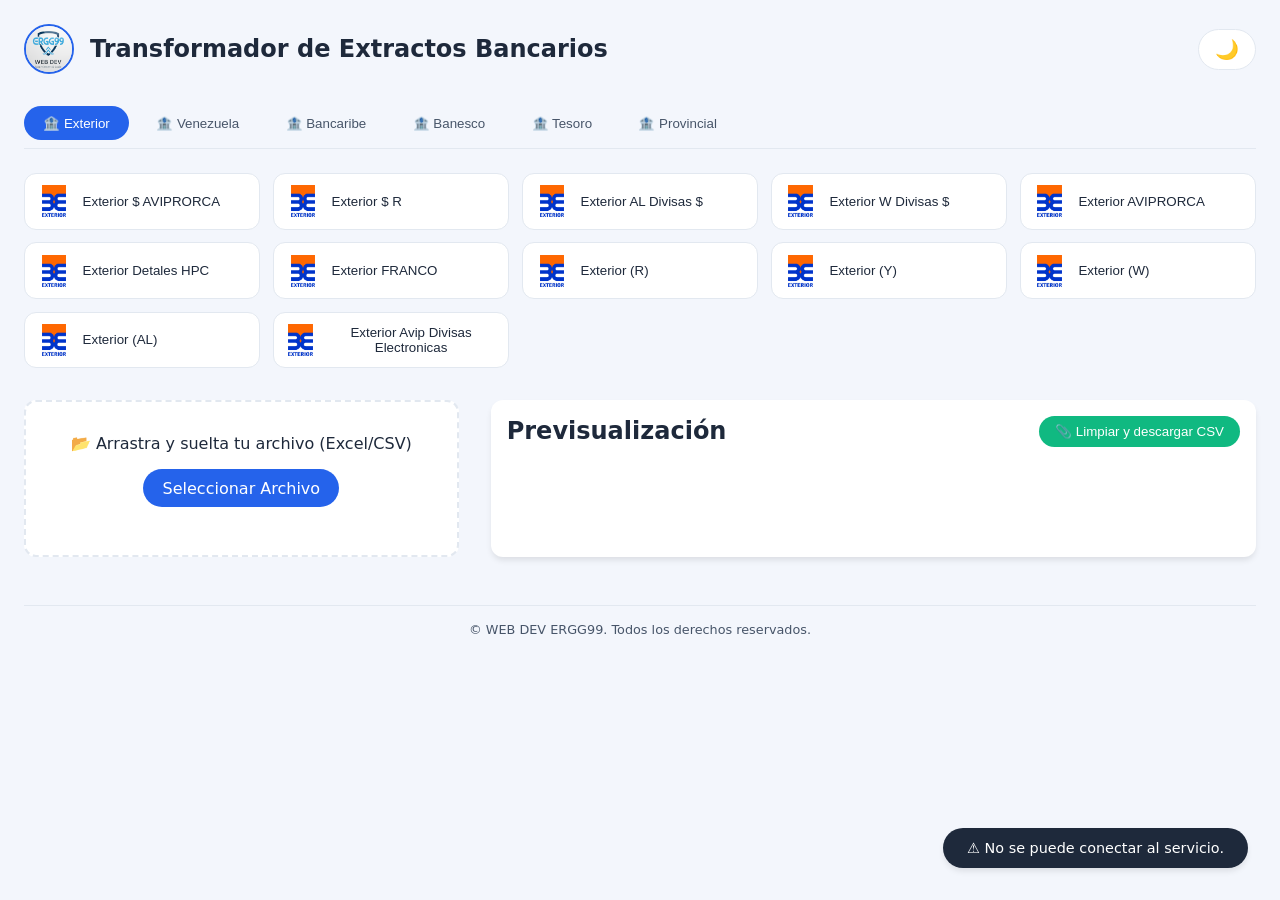
==== index.html @ f71bd45c "Fix HTML formatting and structure" ====
<!DOCTYPE html>
<html lang="es">
<head>
    <meta charset="UTF-8">
    <meta name="viewport" content="width=device-width, initial-scale=1.0, user-scalable=yes">
    <link rel="icon" type="image/png" href="static/logos/logo_ergg99.png">
    <title>Transformador de Extractos Bancarios</title>
    <link rel="stylesheet" href="static/styles.css">
    <script src="static/xlsx.full.min.js"></script>
</head>
<body>
    
    <div class="app-container">
        <header>
            <div class="logo-title">
                <img src="static/logos/logo_ergg99.png" alt="" class="logo-ergg99" aria-hidden="true">
                <h1>Transformador de Extractos Bancarios</h1>
            </div>
            <button id="darkModeToggle" class="dark-toggle" aria-label="Cambiar tema de color">🌙</button>
        </header>

        <nav class="tab-bar" aria-label="Selección de Banco">
            <button class="tab-btn active" data-tab="exterior">🏦 Exterior</button>
            <button class="tab-btn" data-tab="venezuela">🏦 Venezuela</button>
            <button class="tab-btn" data-tab="bancaribe">🏦 Bancaribe</button>
            <button class="tab-btn" data-tab="banesco">🏦 Banesco</button>
            <button class="tab-btn" data-tab="tesoro">🏦 Tesoro</button>
            <button class="tab-btn" data-tab="provincial">🏦 Provincial</button>
        </nav>

        <main>
            <div id="tab-exterior" class="tab-content active">
                <div class="buttons-grid">
                    <button class="transform-btn" data-structure="1.1-Exterior $ AVIPRORCA">
                        <img src="static/logos/banco-exterior-ve-logo.png" alt="">
                        <span>Exterior $ AVIPRORCA</span>
                    </button>
                    <button class="transform-btn" data-structure="2-Exterior R Divisas $">
                        <img src="static/logos/banco-exterior-ve-logo.png" alt="">
                        <span>Exterior $ R</span>
                    </button>
                    <button class="transform-btn" data-structure="2-Exterior AL Divisas $">
                        <img src="static/logos/banco-exterior-ve-logo.png" alt="">
                        <span>Exterior AL Divisas $</span>
                    </button>
                    <button class="transform-btn" data-structure="2-Exterior W Divisas $">
                        <img src="static/logos/banco-exterior-ve-logo.png" alt="">
                        <span>Exterior W Divisas $</span>
                    </button>
                    <button class="transform-btn" data-structure="1-ExteriorAVIPRORCA">
                        <img src="static/logos/banco-exterior-ve-logo.png" alt="">
                        <span>Exterior AVIPRORCA</span>
                    </button>
                    <button class="transform-btn" data-structure="1-ExteriorDetalesHPC">
                        <img src="static/logos/banco-exterior-ve-logo.png" alt="">
                        <span>Exterior Detales HPC</span>
                    </button>
                    <button class="transform-btn" data-structure="2-ExteriorFRANCO">
                        <img src="static/logos/banco-exterior-ve-logo.png" alt="">
                        <span>Exterior FRANCO</span>
                    </button>
                    <button class="transform-btn" data-structure="2-Exterior(R)">
                        <img src="static/logos/banco-exterior-ve-logo.png" alt="">
                        <span>Exterior (R)</span>
                    </button>
                    <button class="transform-btn" data-structure="2-Exterior(Y)">
                        <img src="static/logos/banco-exterior-ve-logo.png" alt="">
                        <span>Exterior (Y)</span>
                    </button>
                    <button class="transform-btn" data-structure="2-Exterior(W)">
                        <img src="static/logos/banco-exterior-ve-logo.png" alt="">
                        <span>Exterior (W)</span>
                    </button>
                    <button class="transform-btn" data-structure="2-Exterior(AL)">
                        <img src="static/logos/banco-exterior-ve-logo.png" alt="">
                        <span>Exterior (AL)</span>
                    </button>
                    <button class="transform-btn" data-structure="1.2-Exterior Avip Divisas Electronicas">
                        <img src="static/logos/banco-exterior-ve-logo.png" alt="">
                        <span>Exterior Avip Divisas Electronicas</span>
                    </button>
                </div>
            </div>

            <div id="tab-venezuela" class="tab-content">
                <div class="buttons-grid">
                    <button class="transform-btn" data-structure="3-VenezuelaAVIPRORCA">
                        <img src="static/logos/bdv-banco-de-venezuela-logo.png" alt="">
                        <span>Venezuela AVIPRORCA</span>
                    </button>
                    <button class="transform-btn" data-structure="3-VenezuelaDetalesHPC">
                        <img src="static/logos/bdv-banco-de-venezuela-logo.png" alt="">
                        <span>Venezuela Detales HPC</span>
                    </button>
                </div>
            </div>

            <div id="tab-bancaribe" class="tab-content">
                <div class="buttons-grid">
                    <button class="transform-btn" data-structure="4-BancaribeAVIPRORCA">
                        <img src="static/logos/bancaribe-logo.png" alt="">
                        <span>Bancaribe AVIPRORCA</span>
                    </button>
                    <button class="transform-btn" data-structure="4-BancaribeDetalesHPC">
                        <img src="static/logos/bancaribe-logo.png" alt="">
                        <span>Bancaribe Detales HPC</span>
                    </button>
                    <button class="transform-btn" data-structure="4.1-BancaribeFranco">
                        <img src="static/logos/bancaribe-logo.png" alt="">
                        <span>Ban Caribe Franco</span>
                    </button>
                    <button class="transform-btn" data-structure="4.2-Bancaribe_Aviprorca_Divisas_$">
                        <img src="static/logos/bancaribe-logo.png" alt="">
                        <span>Ban Caribe Aviprorca Divisas $</span>
                    </button>
                </div>
            </div>

            <div id="tab-banesco" class="tab-content">
                <div class="buttons-grid">
                    <button class="transform-btn" data-structure="5-BanescoAVIPRORCA">
                        <img src="static/logos/Banesco-Logo-.png" alt="">
                        <span>Banesco AVIPRORCA</span>
                    </button>
                    <button class="transform-btn" data-structure="5-BanescoFRANCO">
                        <img src="static/logos/Banesco-Logo-.png" alt="">
                        <span>Banesco FRANCO</span>
                    </button>
                </div>
            </div>

            <div id="tab-tesoro" class="tab-content">
                <div class="buttons-grid">
                    <button class="transform-btn" data-structure="7-Banco_del_TesoroAVIPRORCA">
                        <img src="static/logos/banco-del-tesoro.png" alt="">
                        <span>Banco del Tesoro AVI</span>
                    </button>
                </div>

                
                <div id="tab-tesoro" class="tab-content">
                <div class="buttons-grid">
                    <button class="transform-btn" data-structure="7-Banco_del_TesoroAVIPRORCA">
                        <img src="static/logos/banco-del-tesoro.png" alt="">
                        <span>Banco del Tesoro Divisas $</span>
                    </button>
                </div>
            </div>

            <div id="tab-provincial" class="tab-content">
                <div class="buttons-grid">
                    <button class="transform-btn" data-structure="6-ProvincialAVIPRORCA">
                        <img src="static/logos/Logo Provincial.png" alt="">
                        <span>Provincial Avi</span>
                    </button>
                </div>
            </div>
        </main>

        <section class="workspace">
            <div id="drop-area">
                <p>📂 Arrastra y suelta tu archivo (Excel/CSV)</p>
                <label class="btn-file">
                    Seleccionar Archivo
                    <input type="file" id="fileElem" accept=".xlsx,.xls,.csv">
                </label>
                <p id="file-info"></p>
            </div>

            <div id="preview-container">
                <div class="preview-header">
                    <h2>Previsualización</h2>
                    <button id="exportBtn" class="export-btn">📎 Limpiar y descargar CSV</button>
                </div>
                <div id="preview">
                    <table id="preview-table">
                        <thead></thead>
                        <tbody></tbody>
                    </table>
                </div>
            </div>
        </section>

        <footer>
            <p>&copy; <span id="current-year"></span> WEB DEV ERGG99. Todos los derechos reservados.</p>
        </footer>
    </div>

    <div id="loading-overlay" class="loading-overlay hidden">
        <div class="loading-spinner">
            <div class="spinner"></div>
            <p>Procesando comparación...</p>
        </div>
    </div>

    <script src="static/script.js" type="module"></script>
</body>
</html>
---- static/styles.css ----
/* Variables globales (light mode por defecto) */
:root {
  --bg: #f3f6fc;
  --surface: #ffffff;
  --surface-alt: #f8fafc;
  --text: #1e293b;
  --text-muted: #475569;
  --border: #e2e8f0;
  --primary: #2563eb;
  --primary-hover: #1d4ed8;
  --danger: #dc2626;
  --danger-bg: #fef2f2;
  --success: #10b981;
  --shadow-sm: 0 1px 3px rgba(0,0,0,0.05);
  --shadow-md: 0 4px 6px -1px rgba(0,0,0,0.1);
  --radius: 0.75rem;
  --transition: all 0.2s ease;
}

body.dark {
  --bg: #0f172a;
  --surface: #1e293b;
  --surface-alt: #334155;
  --text: #f1f5f9;
  --text-muted: #cbd5e1;
  --border: #334155;
  --primary: #3b82f6;
  --primary-hover: #60a5fa;
}

* {
  margin: 0;
  padding: 0;
  box-sizing: border-box;
}

body {
  font-family: 'Inter', system-ui, -apple-system, 'Segoe UI', Roboto, sans-serif;
  background: var(--bg);
  color: var(--text);
  padding: 1.5rem;
  transition: var(--transition);
}

.app-container {
  max-width: 1600px;
  margin: 0 auto;
}

/* Header */
header {
  display: flex;
  justify-content: space-between;
  align-items: center;
  margin-bottom: 2rem;
  flex-wrap: wrap;
  gap: 1rem;
}
.logo-title {
  display: flex;
  align-items: center;
  gap: 1rem;
}
.logo-ergg99 {
  width: 50px;
  height: 50px;
  border-radius: 50%;
  border: 2px solid var(--primary);
}
h1 {
  font-size: 1.5rem;
  font-weight: 600;
}
.dark-toggle {
  background: var(--surface);
  border: 1px solid var(--border);
  border-radius: 2rem;
  padding: 0.5rem 1rem;
  cursor: pointer;
  font-size: 1.2rem;
}

/* Tabs */
.tab-bar {
  display: flex;
  gap: 0.5rem;
  flex-wrap: wrap;
  margin-bottom: 1.5rem;
  border-bottom: 1px solid var(--border);
  padding-bottom: 0.5rem;
}
.tab-btn {
  background: transparent;
  border: none;
  padding: 0.6rem 1.2rem;
  font-weight: 500;
  border-radius: 2rem;
  cursor: pointer;
  transition: var(--transition);
  color: var(--text-muted);
}
.tab-btn.active {
  background: var(--primary);
  color: white;
}
.tab-content {
  display: none;
}
.tab-content.active {
  display: block;
}

/* Grid de botones */
.buttons-grid {
  display: grid;
  grid-template-columns: repeat(auto-fill, minmax(200px, 1fr));
  gap: 0.8rem;
  margin-bottom: 2rem;
}
.transform-btn {
  background: var(--surface);
  border: 1px solid var(--border);
  border-radius: var(--radius);
  padding: 0.7rem 0.8rem;
  display: flex;
  align-items: center;
  gap: 0.8rem;
  cursor: pointer;
  transition: var(--transition);
  font-weight: 500;
  color: var(--text);
}
.transform-btn img {
  width: 32px;
  height: 32px;
  object-fit: contain;
}
.transform-btn:hover {
  transform: translateY(-2px);
  box-shadow: var(--shadow-md);
  border-color: var(--primary);
}

/* Área de trabajo */
.workspace {
  display: flex;
  flex-wrap: wrap;
  gap: 2rem;
  margin-top: 1rem;
}
#drop-area {
  flex: 1;
  min-width: 250px;
  background: var(--surface);
  border: 2px dashed var(--border);
  border-radius: var(--radius);
  padding: 2rem;
  text-align: center;
  transition: var(--transition);
}
#drop-area.highlight {
  border-color: var(--primary);
  background: rgba(37, 99, 235, 0.05);
}
.btn-file {
  display: inline-block;
  background: var(--primary);
  color: white;
  padding: 0.6rem 1.2rem;
  border-radius: 2rem;
  cursor: pointer;
  margin-top: 1rem;
  font-weight: 500;
}
.btn-file input {
  display: none;
}
#file-info {
  margin-top: 1rem;
  font-size: 0.9rem;
  color: var(--text-muted);
}

#preview-container {
  flex: 2;
  background: var(--surface);
  border-radius: var(--radius);
  box-shadow: var(--shadow-md);
  overflow: auto;
  padding: 1rem;
}
.preview-header {
  display: flex;
  justify-content: space-between;
  align-items: center;
  margin-bottom: 1rem;
  flex-wrap: wrap;
  gap: 0.5rem;
}
.export-btn {
  background: var(--success);
  color: white;
  border: none;
  padding: 0.5rem 1rem;
  border-radius: 2rem;
  cursor: pointer;
  font-weight: 500;
}
#preview {
  overflow-x: auto;
  max-height: 500px;
}
#preview-table {
  width: 100%;
  border-collapse: collapse;
  font-size: 0.85rem;
}
#preview-table th {
  background: var(--surface-alt);
  padding: 0.75rem;
  position: sticky;
  top: 0;
  border-bottom: 2px solid var(--border);
  text-align: left;
}
#preview-table td {
  padding: 0.5rem 0.75rem;
  border-bottom: 1px solid var(--border);
  white-space: nowrap;
}
#preview-table tr:hover {
  background: var(--surface-alt);
}
.duplicado {
  background-color: var(--danger-bg);
  color: var(--danger);
  font-weight: bold;
}

/* Footer */
footer {
  text-align: center;
  margin-top: 3rem;
  padding-top: 1rem;
  border-top: 1px solid var(--border);
  font-size: 0.8rem;
  color: var(--text-muted);
}

/* Loading overlay */
#loading-overlay {
  position: fixed;
  top: 0;
  left: 0;
  width: 100%;
  height: 100%;
  background: rgba(0, 0, 0, 0.7);
  display: flex; /* Su visualización base es flex */
  justify-content: center;
  align-items: center;
  z-index: 9999;
  transition: opacity 0.2s ease;
}

/* CLASE CRÍTICA DE CONTROL DE ESTADO: Oculta el elemento de forma absoluta */
.hidden {
  display: none !important;
}

.loading-spinner {
  background: var(--surface);
  padding: 2rem;
  border-radius: var(--radius);
  text-align: center;
}

/* Toast */
.toast {
  position: fixed;
  bottom: 2rem;
  right: 2rem;
  background: #1e293b;
  color: white;
  padding: 0.75rem 1.5rem;
  border-radius: 2rem;
  font-size: 0.9rem;
  z-index: 10000;
  animation: fadeInOut 3s ease;
  box-shadow: var(--shadow-md);
}
body.dark .toast {
  background: #f1f5f9;
  color: #0f172a;
}
@keyframes fadeInOut {
  0% { opacity: 0; transform: translateY(20px); }
  10% { opacity: 1; transform: translateY(0); }
  90% { opacity: 1; }
  100% { opacity: 0; visibility: hidden; }
}

/* Responsive */
@media (max-width: 768px) {
  body { padding: 1rem; }
  .workspace { flex-direction: column; }
  .buttons-grid { grid-template-columns: 1fr; }
  .tab-btn { padding: 0.4rem 0.8rem; font-size: 0.8rem; }
  h1 { font-size: 1.2rem; }
}
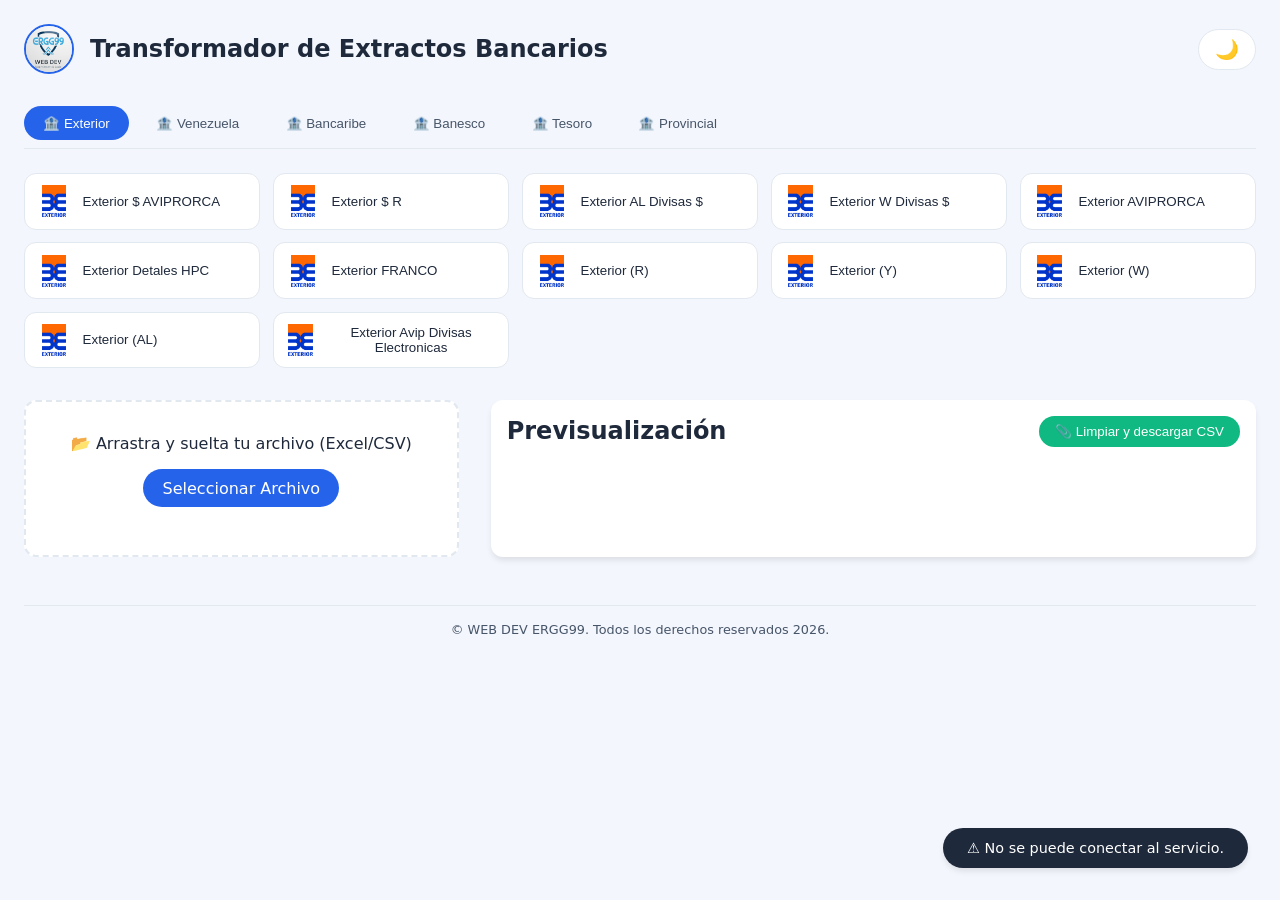
==== commit e8374a64: "Fix HTML structure and update footer year" ====
--- a/index.html
+++ b/index.html
@@ -182,7 +182,7 @@
         </section>
 
         <footer>
-            <p>&copy; <span id="current-year"></span> WEB DEV ERGG99. Todos los derechos reservados.</p>
+            <p>&copy; <span id="current-year"></span> WEB DEV ERGG99. Todos los derechos reservados 2026.</p>
         </footer>
     </div>
 
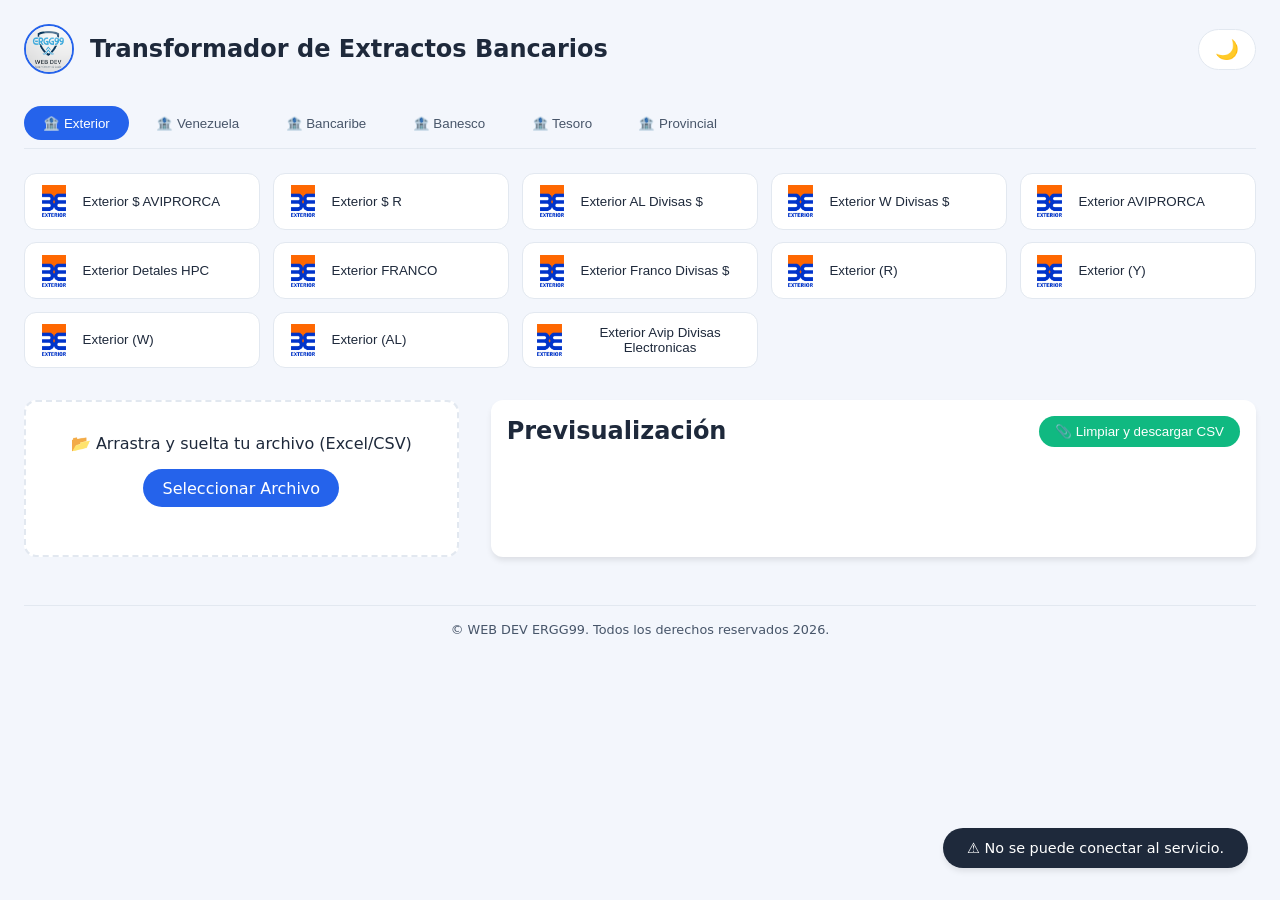
==== commit d60d6e0d: "Fix HTML formatting and structure" ====
--- a/index.html
+++ b/index.html
@@ -58,6 +58,10 @@
                     <button class="transform-btn" data-structure="2-ExteriorFRANCO">
                         <img src="static/logos/banco-exterior-ve-logo.png" alt="">
                         <span>Exterior FRANCO</span>
+                    </button> 
+                    <button class="transform-btn" data-structure="2.1-ExteriorFRANCODivisas$">
+                        <img src="static/logos/banco-exterior-ve-logo.png" alt="">
+                        <span>Exterior Franco Divisas $</span>
                     </button>
                     <button class="transform-btn" data-structure="2-Exterior(R)">
                         <img src="static/logos/banco-exterior-ve-logo.png" alt="">
@@ -135,18 +139,12 @@
                         <img src="static/logos/banco-del-tesoro.png" alt="">
                         <span>Banco del Tesoro AVI</span>
                     </button>
-                </div>
-
-                
-                <div id="tab-tesoro" class="tab-content">
-                <div class="buttons-grid">
-                    <button class="transform-btn" data-structure="7-Banco_del_TesoroAVIPRORCA">
+                     <button class="transform-btn" data-structure="7.1-Banco_del_TesoroAVIPRORCA$">
                         <img src="static/logos/banco-del-tesoro.png" alt="">
                         <span>Banco del Tesoro Divisas $</span>
                     </button>
                 </div>
             </div>
-
             <div id="tab-provincial" class="tab-content">
                 <div class="buttons-grid">
                     <button class="transform-btn" data-structure="6-ProvincialAVIPRORCA">
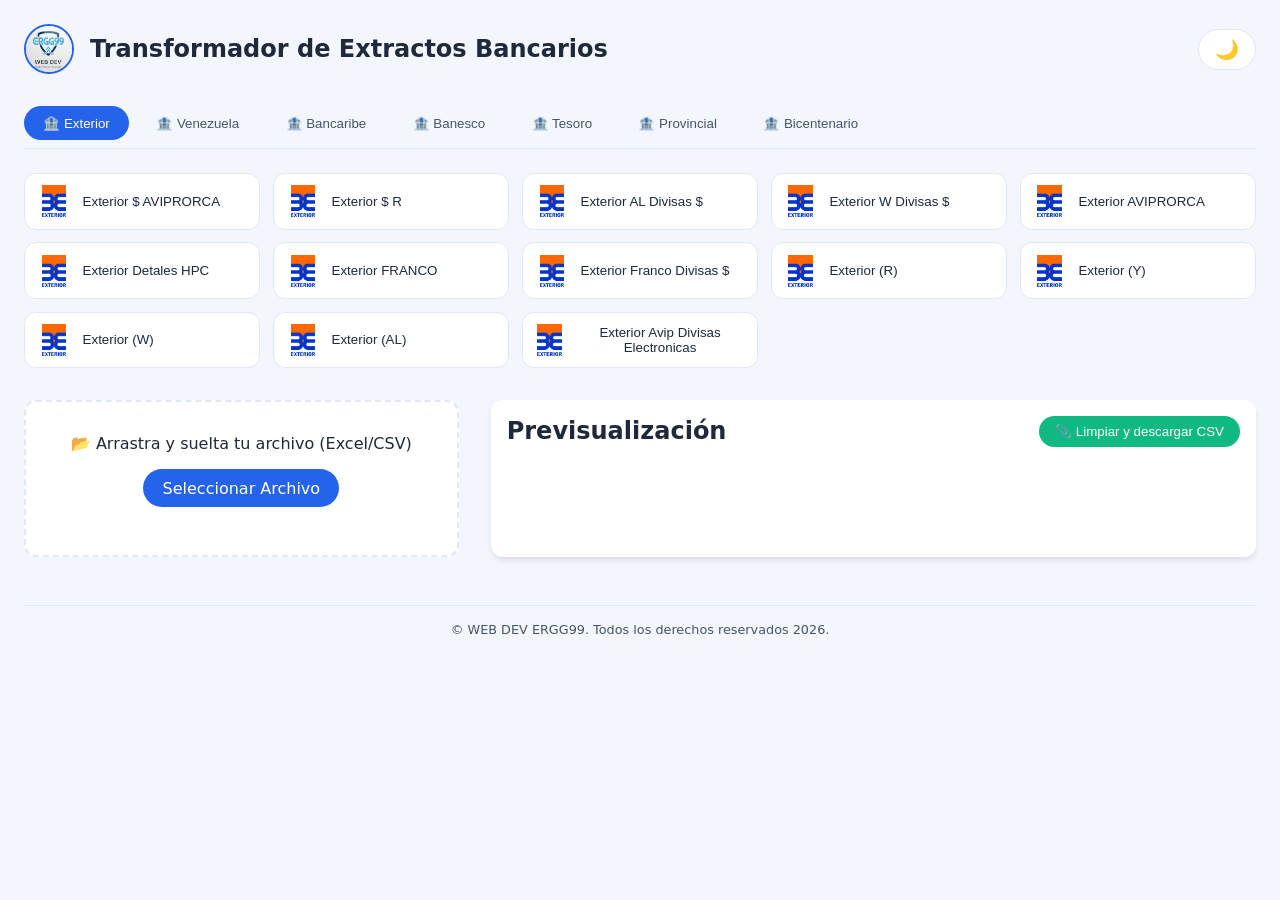
==== commit 0bbd0eac: "Add Bicentenario tab and update layout Added a new tab for 'Bicentenario' bank and updated the layou" ====
--- a/index.html
+++ b/index.html
@@ -26,6 +26,8 @@
             <button class="tab-btn" data-tab="banesco">🏦 Banesco</button>
             <button class="tab-btn" data-tab="tesoro">🏦 Tesoro</button>
             <button class="tab-btn" data-tab="provincial">🏦 Provincial</button>
+            <button class="tab-btn" data-tab="bicentenario">🏦 Bicentenario</button>
+            
         </nav>
 
         <main>
@@ -152,6 +154,14 @@
                         <span>Provincial Avi</span>
                     </button>
                 </div>
+            </div>
+            <div id="tab-bicentenario" class="tab-content">
+                <div class="buttons-grid">
+                    <button class="transform-btn" data-structure="7-bicentenarioAVIPRORCA">
+                        <img src="static/logos/Logo Provincial.png" alt="">
+                        <span>Bicentenario Avi</span>
+                    </button>
+                     </div>
             </div>
         </main>
 
